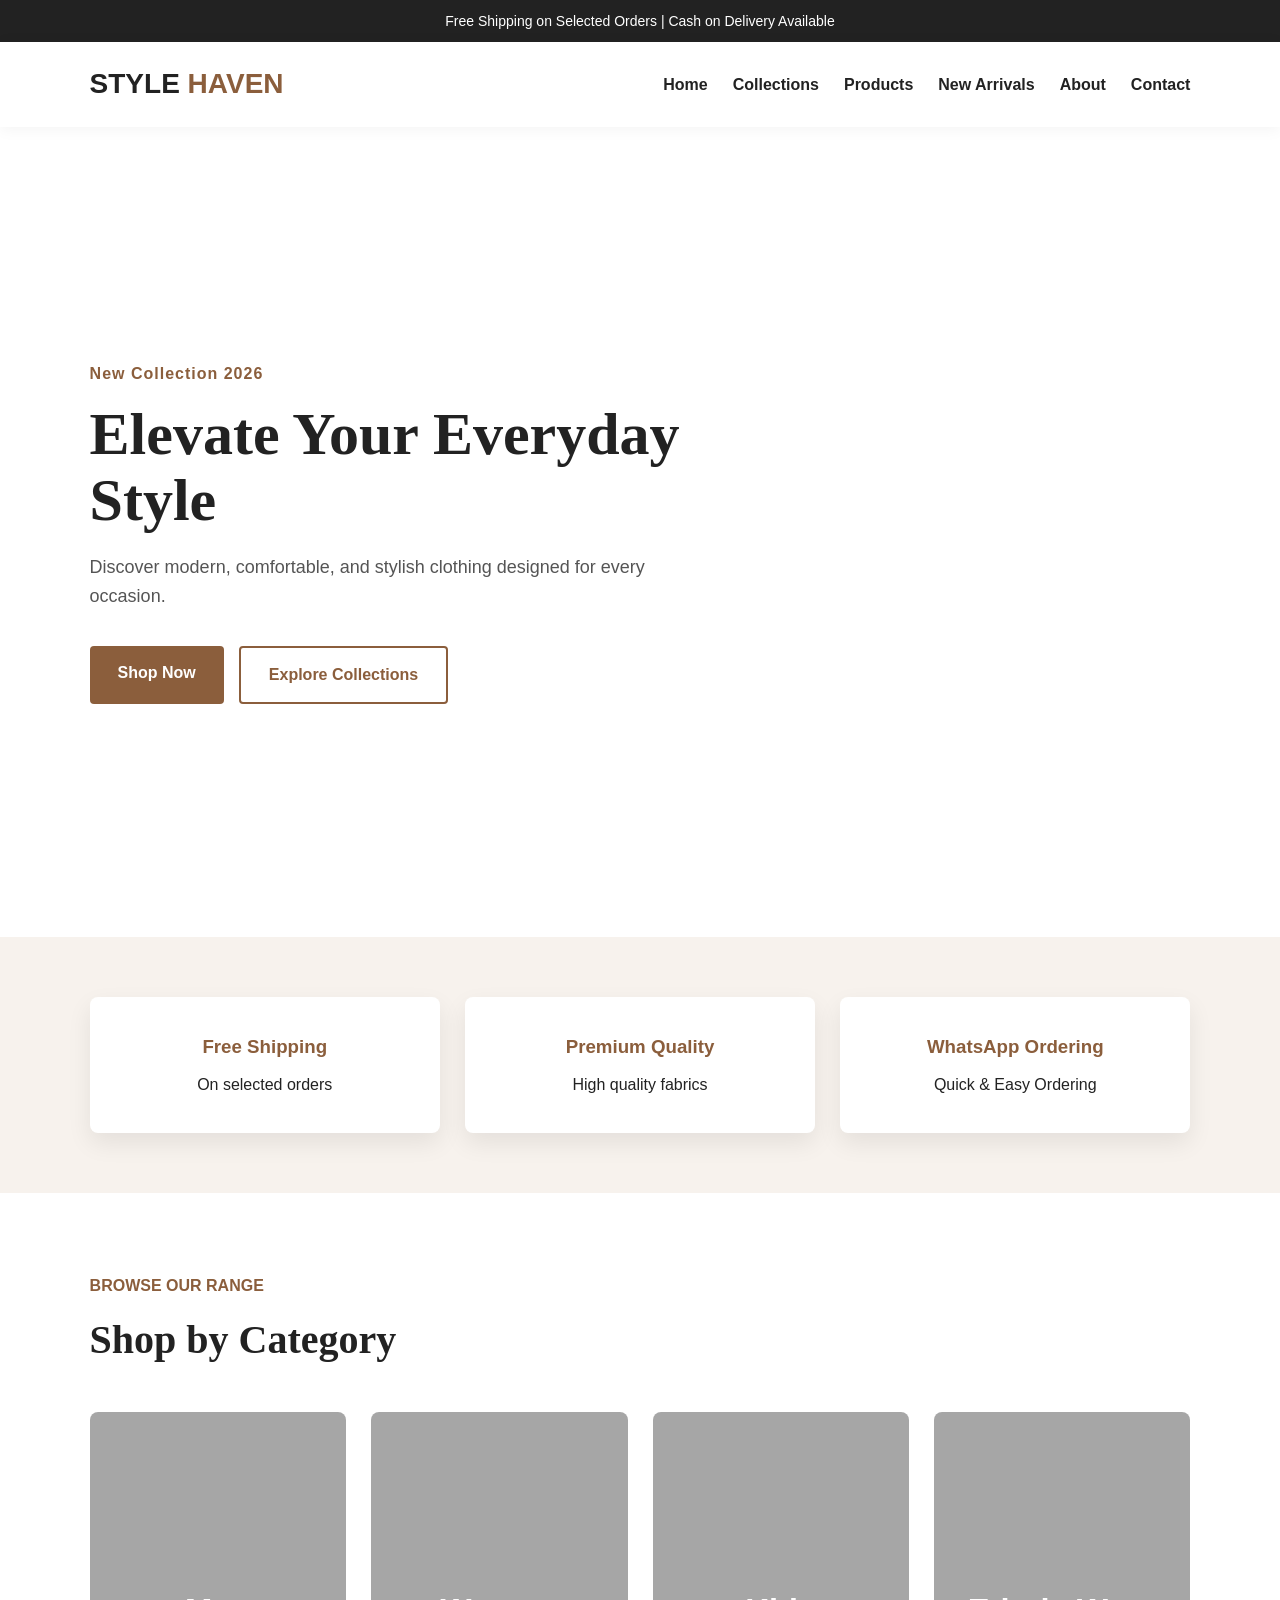
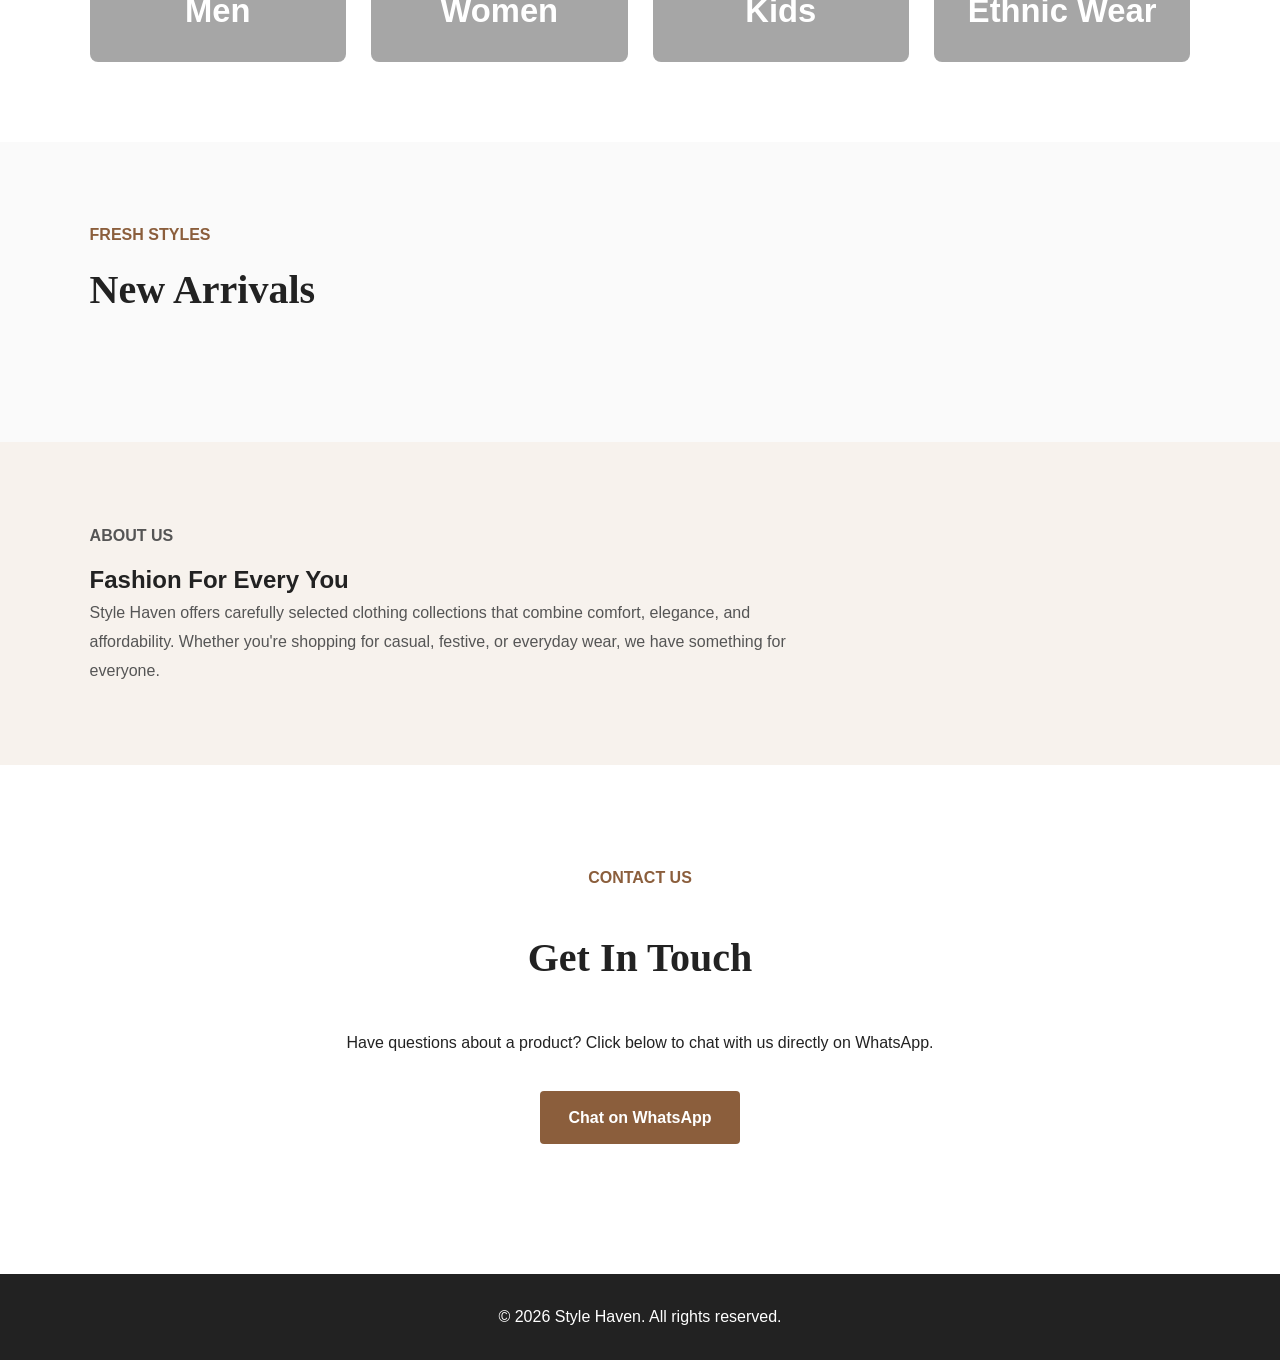
==== index.html @ c88474d6 "Add files via upload" ====
<!DOCTYPE html>
<html lang="en">

<head>
    <meta charset="UTF-8">
    <meta name="viewport" content="width=device-width, initial-scale=1.0">
    <title>Style Haven | Clothing Collection</title>

    <link rel="stylesheet" href="style.css">
</head>

<body>

    <!-- Top Bar -->
    <div class="top-bar">
        Free Shipping on Selected Orders | Cash on Delivery Available
    </div>

    <!-- Header -->
    <header class="navbar">

        <a href="index.html" class="logo">
            STYLE <span>HAVEN</span>
        </a>

        <nav id="navMenu">
            <a href="#home">Home</a>
            <a href="#collections">Collections</a>
            <a href="products.html">Products</a>
            <a href="#new-arrivals">New Arrivals</a>
            <a href="#about">About</a>
            <a href="#contact">Contact</a>
        </nav>

        <button class="menu-btn" id="menuBtn" aria-label="Menu">
            ☰
        </button>

    </header>

    <!-- Hero -->
    <main>

        <section class="hero" id="home">

            <div class="hero-content">

                <p class="eyebrow">
                    New Collection 2026
                </p>

                <h1>
                    Elevate Your Everyday Style
                </h1>

                <p class="hero-text">
                    Discover modern, comfortable, and stylish clothing
                    designed for every occasion.
                </p>

                <div class="hero-actions">

                    <a href="products.html" class="btn primary">
                        Shop Now
                    </a>

                    <a href="#collections" class="btn secondary">
                        Explore Collections
                    </a>

                </div>

            </div>

        </section>

        <!-- Features -->

        <section class="features">

            <article>
                <h3>Free Shipping</h3>
                <p>On selected orders</p>
            </article>

            <article>
                <h3>Premium Quality</h3>
                <p>High quality fabrics</p>
            </article>

            <article>
                <h3>WhatsApp Ordering</h3>
                <p>Quick & Easy Ordering</p>
            </article>

        </section>

        <!-- Categories -->

        <section class="section" id="collections">

            <p class="section-label">
                Browse Our Range
            </p>

            <h2>
                Shop by Category
            </h2>

            <div class="category-grid">

                <article class="category-card men">
                    <h3>Men</h3>
                </article>

                <article class="category-card women">
                    <h3>Women</h3>
                </article>

                <article class="category-card kids">
                    <h3>Kids</h3>
                </article>

                <article class="category-card ethnic">
                    <h3>Ethnic Wear</h3>
                </article>

            </div>

        </section>

        <!-- New Arrivals -->

        <section class="section light" id="new-arrivals">

            <p class="section-label">
                Fresh Styles
            </p>

            <h2>
                New Arrivals
            </h2>

            <!-- Products loaded automatically from script.js -->
            <div
                class="product-grid"
                id="productGrid">
            </div>

        </section>

        <!-- About -->

        <section class="about" id="about">

            <div>

                <p class="section-label">
                    About Us
                </p>

                <h2>
                    Fashion For Every You
                </h2>

                <p>
                    Style Haven offers carefully selected clothing
                    collections that combine comfort, elegance, and
                    affordability. Whether you're shopping for casual,
                    festive, or everyday wear, we have something for
                    everyone.
                </p>

            </div>

        </section>

        <!-- Contact -->

        <section class="section contact" id="contact">

            <p class="section-label">
                Contact Us
            </p>

            <h2>
                Get In Touch
            </h2>

            <p>
                Have questions about a product?
                Click below to chat with us directly on WhatsApp.
            </p>

            <a
                href="#"
                id="whatsappBtn"
                class="btn primary"
                target="_blank">
                Chat on WhatsApp
            </a>

        </section>

    </main>

    <!-- Footer -->

    <footer>

        <p>
            © 2026 Style Haven. All rights reserved.
        </p>

    </footer>

    <!-- JavaScript -->

    <script src="script.js"></script>

</body>

</html>
---- style.css ----
/* =========================================
   STYLE HAVEN - COMPLETE CSS
========================================= */

:root{
    --brand:#8b5e3c;
    --dark:#222;
    --white:#fff;
    --soft:#f7f2ed;
    --light:#fafafa;
    --muted:#777;
    --shadow:0 10px 25px rgba(0,0,0,.08);
}

*{
    margin:0;
    padding:0;
    box-sizing:border-box;
}

html{
    scroll-behavior:smooth;
}

body{
    font-family:Arial, Helvetica, sans-serif;
    color:var(--dark);
    background:var(--white);
    line-height:1.6;
}

img{
    max-width:100%;
    display:block;
}

a{
    text-decoration:none;
}

ul{
    list-style:none;
}

/* Top Bar */

.top-bar{
    background:var(--dark);
    color:#fff;
    text-align:center;
    padding:10px;
    font-size:14px;
}

/* Navbar */

.navbar{
    display:flex;
    justify-content:space-between;
    align-items:center;
    padding:20px 7%;
    background:#fff;
    position:sticky;
    top:0;
    z-index:999;
    box-shadow:0 2px 15px rgba(0,0,0,.05);
}

.logo{
    font-size:28px;
    color:var(--dark);
    font-weight:bold;
}

.logo span{
    color:var(--brand);
}

nav{
    display:flex;
    gap:25px;
}

nav a{
    color:var(--dark);
    font-weight:600;
    transition:.3s;
}

nav a:hover{
    color:var(--brand);
}

.menu-btn{
    display:none;
    font-size:26px;
    background:none;
    border:none;
    cursor:pointer;
}

/* Hero */

.hero{
    min-height:90vh;
    display:flex;
    align-items:center;
    padding:80px 7%;
    background:linear-gradient(rgba(255,255,255,.7),rgba(255,255,255,.7)),
    url("https://images.unsplash.com/photo-1441986300917-64674bd600d8?w=1600") center/cover;
}

.hero-content{
    max-width:600px;
}

.eyebrow{
    color:var(--brand);
    font-weight:bold;
    margin-bottom:15px;
    letter-spacing:1px;
}

.hero h1{
    font-size:60px;
    line-height:1.1;
    margin-bottom:20px;
    font-family:Georgia,serif;
}

.hero-text{
    font-size:18px;
    color:#555;
    margin-bottom:35px;
}

.hero-actions{
    display:flex;
    gap:15px;
    flex-wrap:wrap;
}

/* Buttons */

.btn{
    display:inline-block;
    padding:14px 28px;
    border-radius:4px;
    font-weight:bold;
    transition:.3s;
}

.primary{
    background:var(--brand);
    color:#fff;
}

.primary:hover{
    background:#70472b;
}

.secondary{
    border:2px solid var(--brand);
    color:var(--brand);
}

.secondary:hover{
    background:var(--brand);
    color:#fff;
}

/* Features */

.features{
    display:grid;
    grid-template-columns:repeat(3,1fr);
    gap:25px;
    padding:60px 7%;
    background:var(--soft);
    text-align:center;
}

.features article{
    background:#fff;
    padding:35px;
    border-radius:8px;
    box-shadow:var(--shadow);
}

.features h3{
    margin-bottom:10px;
    color:var(--brand);
}

/* Sections */

.section{
    padding:80px 7%;
}

.section.light{
    background:var(--light);
}

.section-label{
    color:var(--brand);
    font-weight:bold;
    text-transform:uppercase;
    margin-bottom:10px;
}

.section h2{
    font-size:40px;
    margin-bottom:40px;
    font-family:Georgia,serif;
}
/* =========================================
   CATEGORY SECTION
========================================= */

.category-grid{
    display:grid;
    grid-template-columns:repeat(4,1fr);
    gap:25px;
}

.category-card{
    height:250px;
    border-radius:8px;
    display:flex;
    align-items:flex-end;
    justify-content:center;
    padding:25px;
    color:#fff;
    font-size:28px;
    font-weight:bold;
    background-size:cover;
    background-position:center;
    position:relative;
    overflow:hidden;
    transition:.3s;
}

.category-card::before{
    content:"";
    position:absolute;
    inset:0;
    background:rgba(0,0,0,.35);
}

.category-card h3{
    position:relative;
    z-index:2;
}

.category-card:hover{
    transform:translateY(-8px);
}

.men{
    background-image:url("https://images.unsplash.com/photo-1515886657613-9f3515b0c78f?w=700");
}

.women{
    background-image:url("https://images.unsplash.com/photo-1496747611176-843222e1e57c?w=700");
}

.kids{
    background-image:url("https://images.unsplash.com/photo-1519238263530-99bdd11df2ea?w=700");
}

.ethnic{
    background-image:url("https://images.unsplash.com/photo-1610030469983-98e550d6193c?w=700");
}

/* =========================================
   PRODUCT GRID
========================================= */

.product-grid{
    display:grid;
    grid-template-columns:repeat(auto-fit,minmax(280px,1fr));
    gap:30px;
}

.product-card{
    background:#fff;
    border-radius:8px;
    overflow:hidden;
    box-shadow:var(--shadow);
    transition:.3s;
}

.product-card:hover{
    transform:translateY(-8px);
}

.product-card img{
    width:100%;
    height:320px;
    object-fit:cover;
}

.product-info{
    padding:20px;
}

.product-link{
    color:var(--dark);
}

.product-link:hover{
    color:var(--brand);
}

.product-info h3{
    margin-bottom:10px;
}

.product-short{
    color:#666;
    margin:12px 0;
    min-height:48px;
}

.price{
    color:var(--brand);
    font-size:22px;
    font-weight:bold;
}

.product-buttons{
    display:flex;
    gap:10px;
    margin-top:20px;
}

.product-buttons .btn,
.product-buttons .order-link{
    flex:1;
    text-align:center;
}

.order-link{
    background:var(--dark);
    color:#fff;
    padding:14px;
    border-radius:4px;
    transition:.3s;
}

.order-link:hover{
    background:var(--brand);
}

/* =========================================
   ABOUT
========================================= */

.about{
    padding:80px 7%;
    background:var(--soft);
}

.about p{
    max-width:700px;
    color:#555;
    line-height:1.8;
}

/* =========================================
   CONTACT
========================================= */

.contact{
    text-align:center;
}

.contact p{
    max-width:600px;
    margin:20px auto 35px;
}

/* =========================================
   FOOTER
========================================= */

footer{
    background:var(--dark);
    color:#fff;
    text-align:center;
    padding:30px;
    margin-top:50px;
}

/* =========================================
   RESPONSIVE
========================================= */

@media(max-width:992px){

    .category-grid{
        grid-template-columns:repeat(2,1fr);
    }

    .features{
        grid-template-columns:1fr;
    }

}

@media(max-width:768px){

    .navbar{
        padding:20px 5%;
    }

    nav{
        display:none;
        flex-direction:column;
        position:absolute;
        top:80px;
        left:0;
        width:100%;
        background:#fff;
        padding:20px;
    }

    nav.active{
        display:flex;
    }

    .menu-btn{
        display:block;
    }

    .hero{
        padding:60px 5%;
    }

    .hero h1{
        font-size:40px;
    }

    .section{
        padding:60px 5%;
    }

    .category-grid{
        grid-template-columns:1fr;
    }

    .product-card img{
        height:260px;
    }

}
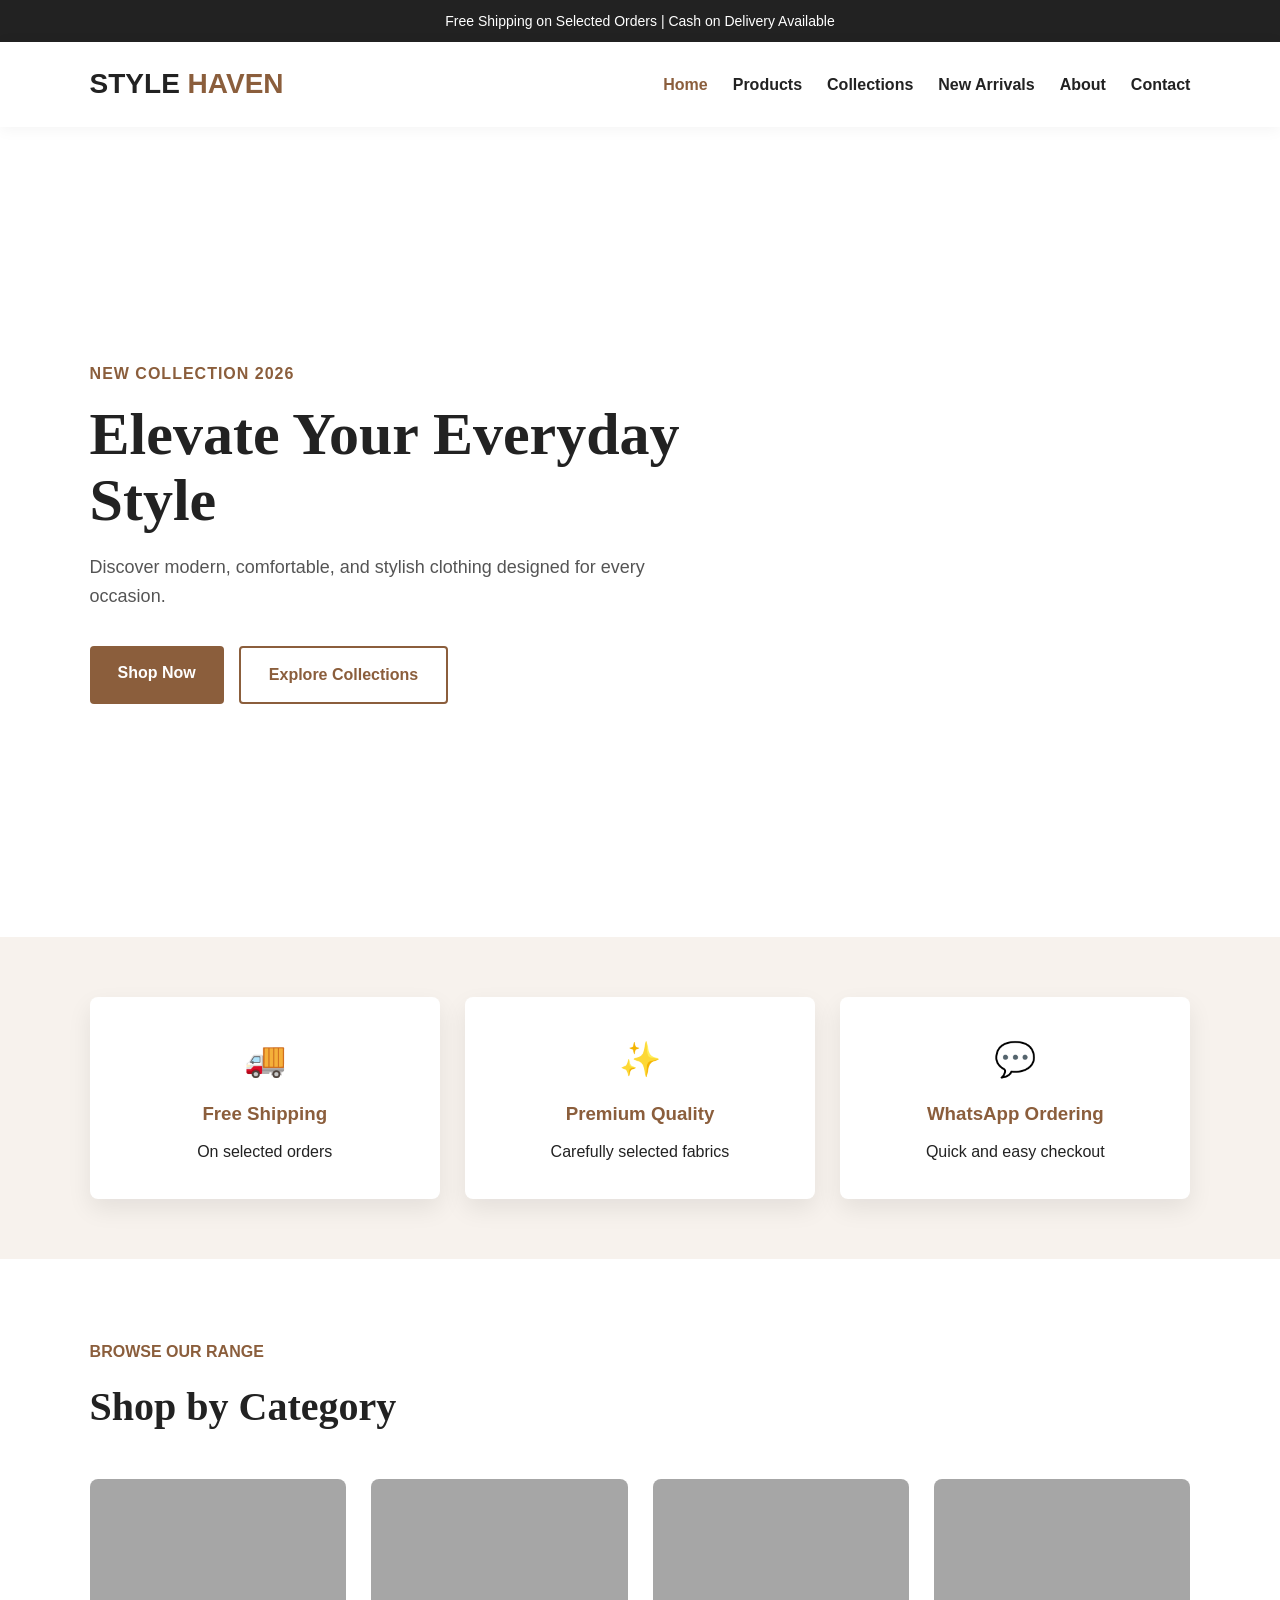
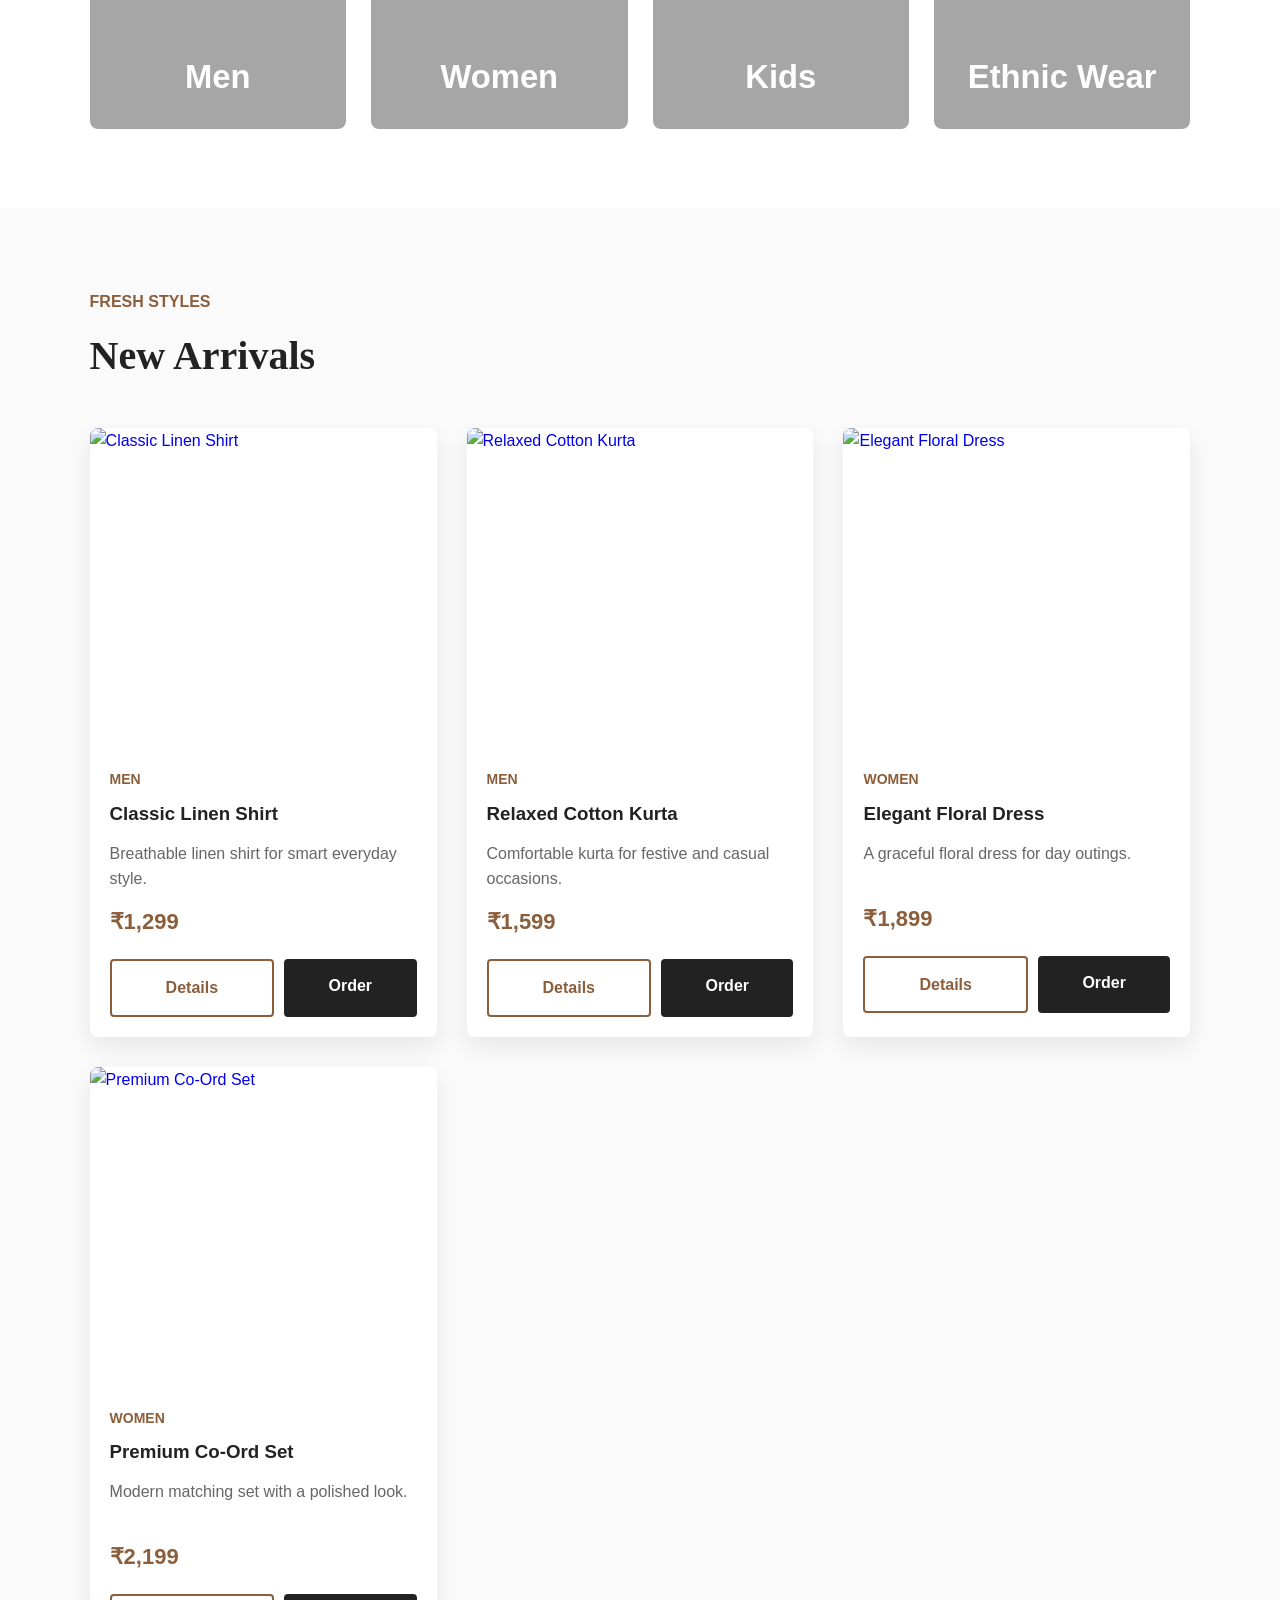
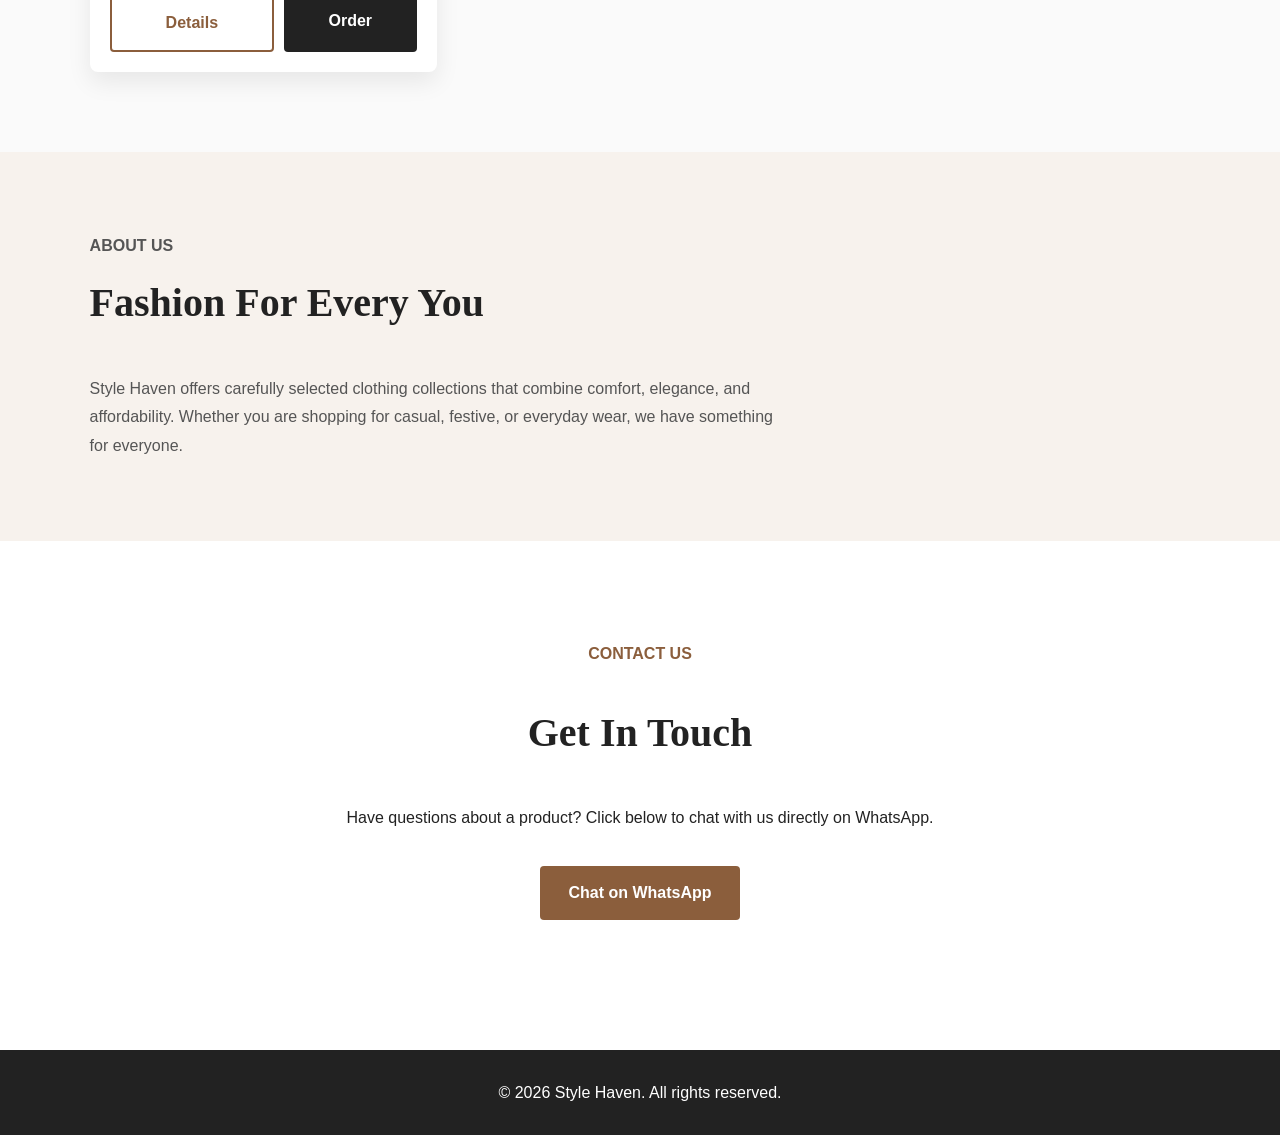
==== commit c79cbd46: "Add files via upload" ====
--- a/index.html
+++ b/index.html
@@ -1,224 +1,132 @@
-
 <!DOCTYPE html>
 <html lang="en">
-
 <head>
     <meta charset="UTF-8">
     <meta name="viewport" content="width=device-width, initial-scale=1.0">
-    <title>Style Haven | Clothing Collection</title>
-
+    <title>Style Haven | Modern Clothing Collection</title>
+    <meta name="description" content="Shop modern, comfortable, and stylish clothing for men, women, kids, and ethnic wear at Style Haven.">
     <link rel="stylesheet" href="style.css">
 </head>
-
 <body>
 
-    <!-- Top Bar -->
     <div class="top-bar">
         Free Shipping on Selected Orders | Cash on Delivery Available
     </div>
 
-    <!-- Header -->
     <header class="navbar">
-
-        <a href="index.html" class="logo">
+        <a href="index.html" class="logo" aria-label="Style Haven Home">
             STYLE <span>HAVEN</span>
         </a>
 
-        <nav id="navMenu">
-            <a href="#home">Home</a>
+        <nav id="navMenu" aria-label="Main navigation">
+            <a href="index.html" class="active">Home</a>
+            <a href="products.html">Products</a>
             <a href="#collections">Collections</a>
-            <a href="products.html">Products</a>
             <a href="#new-arrivals">New Arrivals</a>
             <a href="#about">About</a>
             <a href="#contact">Contact</a>
         </nav>
 
-        <button class="menu-btn" id="menuBtn" aria-label="Menu">
+        <button class="menu-btn" id="menuBtn" aria-label="Open menu" aria-expanded="false">
             ☰
         </button>
-
     </header>
 
-    <!-- Hero -->
     <main>
-
         <section class="hero" id="home">
-
             <div class="hero-content">
-
-                <p class="eyebrow">
-                    New Collection 2026
-                </p>
-
-                <h1>
-                    Elevate Your Everyday Style
-                </h1>
-
+                <p class="eyebrow">New Collection 2026</p>
+                <h1>Elevate Your Everyday Style</h1>
                 <p class="hero-text">
-                    Discover modern, comfortable, and stylish clothing
-                    designed for every occasion.
+                    Discover modern, comfortable, and stylish clothing designed for every occasion.
                 </p>
 
                 <div class="hero-actions">
-
-                    <a href="products.html" class="btn primary">
-                        Shop Now
-                    </a>
-
-                    <a href="#collections" class="btn secondary">
-                        Explore Collections
-                    </a>
-
+                    <a href="products.html" class="btn primary">Shop Now</a>
+                    <a href="#collections" class="btn secondary">Explore Collections</a>
                 </div>
-
             </div>
-
         </section>
 
-        <!-- Features -->
-
-        <section class="features">
-
+        <section class="features" aria-label="Store benefits">
             <article>
+                <div class="feature-icon" aria-hidden="true">🚚</div>
                 <h3>Free Shipping</h3>
                 <p>On selected orders</p>
             </article>
 
             <article>
+                <div class="feature-icon" aria-hidden="true">✨</div>
                 <h3>Premium Quality</h3>
-                <p>High quality fabrics</p>
+                <p>Carefully selected fabrics</p>
             </article>
 
             <article>
+                <div class="feature-icon" aria-hidden="true">💬</div>
                 <h3>WhatsApp Ordering</h3>
-                <p>Quick & Easy Ordering</p>
+                <p>Quick and easy checkout</p>
             </article>
-
         </section>
 
-        <!-- Categories -->
+        <section class="section" id="collections">
+            <p class="section-label">Browse Our Range</p>
+            <h2>Shop by Category</h2>
 
-        <section class="section" id="collections">
+            <div class="category-grid">
+                <a class="category-card men" href="products.html?category=Men" aria-label="Shop Men collection">
+                    <h3>Men</h3>
+                </a>
 
-            <p class="section-label">
-                Browse Our Range
+                <a class="category-card women" href="products.html?category=Women" aria-label="Shop Women collection">
+                    <h3>Women</h3>
+                </a>
+
+                <a class="category-card kids" href="products.html?category=Kids" aria-label="Shop Kids collection">
+                    <h3>Kids</h3>
+                </a>
+
+                <a class="category-card ethnic" href="products.html?category=Ethnic Wear" aria-label="Shop Ethnic Wear collection">
+                    <h3>Ethnic Wear</h3>
+                </a>
+            </div>
+        </section>
+
+        <section class="section light" id="new-arrivals">
+            <p class="section-label">Fresh Styles</p>
+            <h2>New Arrivals</h2>
+
+            <div class="product-grid" id="newArrivalsGrid"></div>
+        </section>
+
+        <section class="about" id="about">
+            <div>
+                <p class="section-label">About Us</p>
+                <h2>Fashion For Every You</h2>
+                <p>
+                    Style Haven offers carefully selected clothing collections that combine comfort,
+                    elegance, and affordability. Whether you are shopping for casual, festive, or
+                    everyday wear, we have something for everyone.
+                </p>
+            </div>
+        </section>
+
+        <section class="section contact" id="contact">
+            <p class="section-label">Contact Us</p>
+            <h2>Get In Touch</h2>
+            <p>
+                Have questions about a product? Click below to chat with us directly on WhatsApp.
             </p>
 
-            <h2>
-                Shop by Category
-            </h2>
-
-            <div class="category-grid">
-
-                <article class="category-card men">
-                    <h3>Men</h3>
-                </article>
-
-                <article class="category-card women">
-                    <h3>Women</h3>
-                </article>
-
-                <article class="category-card kids">
-                    <h3>Kids</h3>
-                </article>
-
-                <article class="category-card ethnic">
-                    <h3>Ethnic Wear</h3>
-                </article>
-
-            </div>
-
-        </section>
-
-        <!-- New Arrivals -->
-
-        <section class="section light" id="new-arrivals">
-
-            <p class="section-label">
-                Fresh Styles
-            </p>
-
-            <h2>
-                New Arrivals
-            </h2>
-
-            <!-- Products loaded automatically from script.js -->
-            <div
-                class="product-grid"
-                id="productGrid">
-            </div>
-
-        </section>
-
-        <!-- About -->
-
-        <section class="about" id="about">
-
-            <div>
-
-                <p class="section-label">
-                    About Us
-                </p>
-
-                <h2>
-                    Fashion For Every You
-                </h2>
-
-                <p>
-                    Style Haven offers carefully selected clothing
-                    collections that combine comfort, elegance, and
-                    affordability. Whether you're shopping for casual,
-                    festive, or everyday wear, we have something for
-                    everyone.
-                </p>
-
-            </div>
-
-        </section>
-
-        <!-- Contact -->
-
-        <section class="section contact" id="contact">
-
-            <p class="section-label">
-                Contact Us
-            </p>
-
-            <h2>
-                Get In Touch
-            </h2>
-
-            <p>
-                Have questions about a product?
-                Click below to chat with us directly on WhatsApp.
-            </p>
-
-            <a
-                href="#"
-                id="whatsappBtn"
-                class="btn primary"
-                target="_blank">
+            <a href="#" id="whatsappBtn" class="btn primary" target="_blank" rel="noopener">
                 Chat on WhatsApp
             </a>
-
         </section>
-
     </main>
 
-    <!-- Footer -->
-
     <footer>
-
-        <p>
-            © 2026 Style Haven. All rights reserved.
-        </p>
-
+        <p>© 2026 Style Haven. All rights reserved.</p>
     </footer>
 
-    <!-- JavaScript -->
-
     <script src="script.js"></script>
-
 </body>
-
 </html>
--- a/style.css
+++ b/style.css
@@ -1,14 +1,17 @@
 /* =========================================
-   STYLE HAVEN - COMPLETE CSS
+   STYLE HAVEN - CLEAN COMPLETE CSS
 ========================================= */
 
 :root{
     --brand:#8b5e3c;
+    --brand-dark:#70472b;
     --dark:#222;
     --white:#fff;
     --soft:#f7f2ed;
     --light:#fafafa;
-    --muted:#777;
+    --muted:#666;
+    --border:#e6ded6;
+    --success:#15803d;
     --shadow:0 10px 25px rgba(0,0,0,.08);
 }
 
@@ -87,7 +90,8 @@
     transition:.3s;
 }
 
-nav a:hover{
+nav a:hover,
+nav a.active{
     color:var(--brand);
 }
 
@@ -106,12 +110,13 @@
     display:flex;
     align-items:center;
     padding:80px 7%;
-    background:linear-gradient(rgba(255,255,255,.7),rgba(255,255,255,.7)),
-    url("https://images.unsplash.com/photo-1441986300917-64674bd600d8?w=1600") center/cover;
+    background:
+        linear-gradient(rgba(255,255,255,.72),rgba(255,255,255,.72)),
+        url("https://images.unsplash.com/photo-1483985988355-763728e1935b?w=1600") center/cover;
 }
 
 .hero-content{
-    max-width:600px;
+    max-width:620px;
 }
 
 .eyebrow{
@@ -119,6 +124,7 @@
     font-weight:bold;
     margin-bottom:15px;
     letter-spacing:1px;
+    text-transform:uppercase;
 }
 
 .hero h1{
@@ -148,6 +154,8 @@
     border-radius:4px;
     font-weight:bold;
     transition:.3s;
+    border:0;
+    cursor:pointer;
 }
 
 .primary{
@@ -156,12 +164,13 @@
 }
 
 .primary:hover{
-    background:#70472b;
+    background:var(--brand-dark);
 }
 
 .secondary{
     border:2px solid var(--brand);
     color:var(--brand);
+    background:#fff;
 }
 
 .secondary:hover{
@@ -187,6 +196,11 @@
     box-shadow:var(--shadow);
 }
 
+.feature-icon{
+    font-size:34px;
+    margin-bottom:12px;
+}
+
 .features h3{
     margin-bottom:10px;
     color:var(--brand);
@@ -209,14 +223,32 @@
     margin-bottom:10px;
 }
 
-.section h2{
+.section h2,
+.about h2{
     font-size:40px;
     margin-bottom:40px;
     font-family:Georgia,serif;
 }
-/* =========================================
-   CATEGORY SECTION
-========================================= */
+
+/* Page Hero */
+
+.page-hero{
+    padding:70px 7%;
+    background:var(--soft);
+    text-align:center;
+}
+
+.page-hero h1{
+    font-size:48px;
+    font-family:Georgia,serif;
+    margin-bottom:12px;
+}
+
+.page-hero p{
+    color:var(--muted);
+}
+
+/* Category Section */
 
 .category-grid{
     display:grid;
@@ -273,13 +305,36 @@
     background-image:url("https://images.unsplash.com/photo-1610030469983-98e550d6193c?w=700");
 }
 
-/* =========================================
-   PRODUCT GRID
-========================================= */
+/* Product Grid */
+
+.filter-bar{
+    display:flex;
+    gap:12px;
+    flex-wrap:wrap;
+    margin-bottom:35px;
+}
+
+.filter-btn{
+    padding:12px 20px;
+    border:1px solid var(--border);
+    background:#fff;
+    color:var(--dark);
+    border-radius:999px;
+    cursor:pointer;
+    font-weight:700;
+    transition:.3s;
+}
+
+.filter-btn:hover,
+.filter-btn.active{
+    background:var(--brand);
+    color:#fff;
+    border-color:var(--brand);
+}
 
 .product-grid{
     display:grid;
-    grid-template-columns:repeat(auto-fit,minmax(280px,1fr));
+    grid-template-columns:repeat(auto-fit,minmax(260px,1fr));
     gap:30px;
 }
 
@@ -305,6 +360,14 @@
     padding:20px;
 }
 
+.product-category{
+    color:var(--brand);
+    font-size:14px;
+    font-weight:bold;
+    text-transform:uppercase;
+    margin-bottom:8px;
+}
+
 .product-link{
     color:var(--dark);
 }
@@ -347,15 +410,146 @@
     padding:14px;
     border-radius:4px;
     transition:.3s;
+    font-weight:bold;
 }
 
 .order-link:hover{
     background:var(--brand);
 }
 
-/* =========================================
-   ABOUT
-========================================= */
+.empty-state{
+    color:var(--muted);
+    font-size:18px;
+}
+
+/* Product Details */
+
+.breadcrumb{
+    display:flex;
+    gap:10px;
+    align-items:center;
+    flex-wrap:wrap;
+    padding:25px 7%;
+    background:var(--light);
+    color:var(--muted);
+}
+
+.breadcrumb a{
+    color:var(--brand);
+    font-weight:bold;
+}
+
+.product-details{
+    display:grid;
+    grid-template-columns:minmax(280px, 1fr) minmax(280px, 1fr);
+    gap:50px;
+    padding:70px 7%;
+    align-items:start;
+}
+
+.product-gallery{
+    background:var(--soft);
+    border-radius:12px;
+    padding:20px;
+    box-shadow:var(--shadow);
+}
+
+.product-gallery img{
+    width:100%;
+    height:560px;
+    object-fit:cover;
+    border-radius:8px;
+}
+
+.product-content{
+    background:#fff;
+    border:1px solid var(--border);
+    border-radius:12px;
+    padding:35px;
+    box-shadow:var(--shadow);
+}
+
+.category-badge{
+    display:inline-block;
+    background:var(--soft);
+    color:var(--brand);
+    padding:8px 14px;
+    border-radius:999px;
+    font-size:13px;
+    font-weight:bold;
+    text-transform:uppercase;
+    margin-bottom:15px;
+}
+
+.product-content h1{
+    font-family:Georgia,serif;
+    font-size:42px;
+    line-height:1.15;
+    margin-bottom:15px;
+}
+
+.detail-price{
+    display:block;
+    margin-bottom:18px;
+}
+
+.product-content p{
+    color:var(--muted);
+    margin-bottom:22px;
+}
+
+.product-content hr{
+    border:0;
+    border-top:1px solid var(--border);
+    margin:25px 0;
+}
+
+.info-row{
+    display:flex;
+    gap:10px;
+    margin-bottom:15px;
+}
+
+.stock{
+    color:var(--success);
+    font-weight:bold;
+}
+
+.sizes,
+.colors{
+    margin-top:25px;
+}
+
+.sizes h3,
+.colors h3{
+    margin-bottom:12px;
+}
+
+#sizeContainer,
+#colorContainer{
+    display:flex;
+    gap:10px;
+    flex-wrap:wrap;
+}
+
+.size-badge,
+.color-badge{
+    display:inline-flex;
+    align-items:center;
+    justify-content:center;
+    min-width:44px;
+    padding:9px 13px;
+    border:1px solid var(--border);
+    border-radius:999px;
+    background:var(--light);
+    font-weight:bold;
+}
+
+.color-badge{
+    color:var(--brand);
+}
+
+/* About */
 
 .about{
     padding:80px 7%;
@@ -368,9 +562,7 @@
     line-height:1.8;
 }
 
-/* =========================================
-   CONTACT
-========================================= */
+/* Contact */
 
 .contact{
     text-align:center;
@@ -381,9 +573,7 @@
     margin:20px auto 35px;
 }
 
-/* =========================================
-   FOOTER
-========================================= */
+/* Footer */
 
 footer{
     background:var(--dark);
@@ -393,12 +583,9 @@
     margin-top:50px;
 }
 
-/* =========================================
-   RESPONSIVE
-========================================= */
+/* Responsive */
 
 @media(max-width:992px){
-
     .category-grid{
         grid-template-columns:repeat(2,1fr);
     }
@@ -407,10 +594,16 @@
         grid-template-columns:1fr;
     }
 
+    .product-details{
+        grid-template-columns:1fr;
+    }
+
+    .product-gallery img{
+        height:430px;
+    }
 }
 
 @media(max-width:768px){
-
     .navbar{
         padding:20px 5%;
     }
@@ -419,11 +612,12 @@
         display:none;
         flex-direction:column;
         position:absolute;
-        top:80px;
+        top:78px;
         left:0;
         width:100%;
         background:#fff;
-        padding:20px;
+        padding:20px 5%;
+        box-shadow:0 15px 20px rgba(0,0,0,.08);
     }
 
     nav.active{
@@ -435,6 +629,7 @@
     }
 
     .hero{
+        min-height:72vh;
         padding:60px 5%;
     }
 
@@ -442,8 +637,15 @@
         font-size:40px;
     }
 
-    .section{
+    .section,
+    .about,
+    .page-hero,
+    .product-details{
         padding:60px 5%;
+    }
+
+    .breadcrumb{
+        padding:22px 5%;
     }
 
     .category-grid{
@@ -454,4 +656,42 @@
         height:260px;
     }
 
-}
+    .product-content{
+        padding:25px;
+    }
+
+    .product-content h1{
+        font-size:34px;
+    }
+
+    .product-gallery img{
+        height:330px;
+    }
+
+    .product-buttons{
+        flex-direction:column;
+    }
+}
+
+@media(max-width:480px){
+    .hero h1,
+    .page-hero h1{
+        font-size:34px;
+    }
+
+    .section h2,
+    .about h2{
+        font-size:32px;
+    }
+
+    .hero-actions,
+    .filter-bar{
+        flex-direction:column;
+    }
+
+    .btn,
+    .filter-btn{
+        width:100%;
+        text-align:center;
+    }
+}
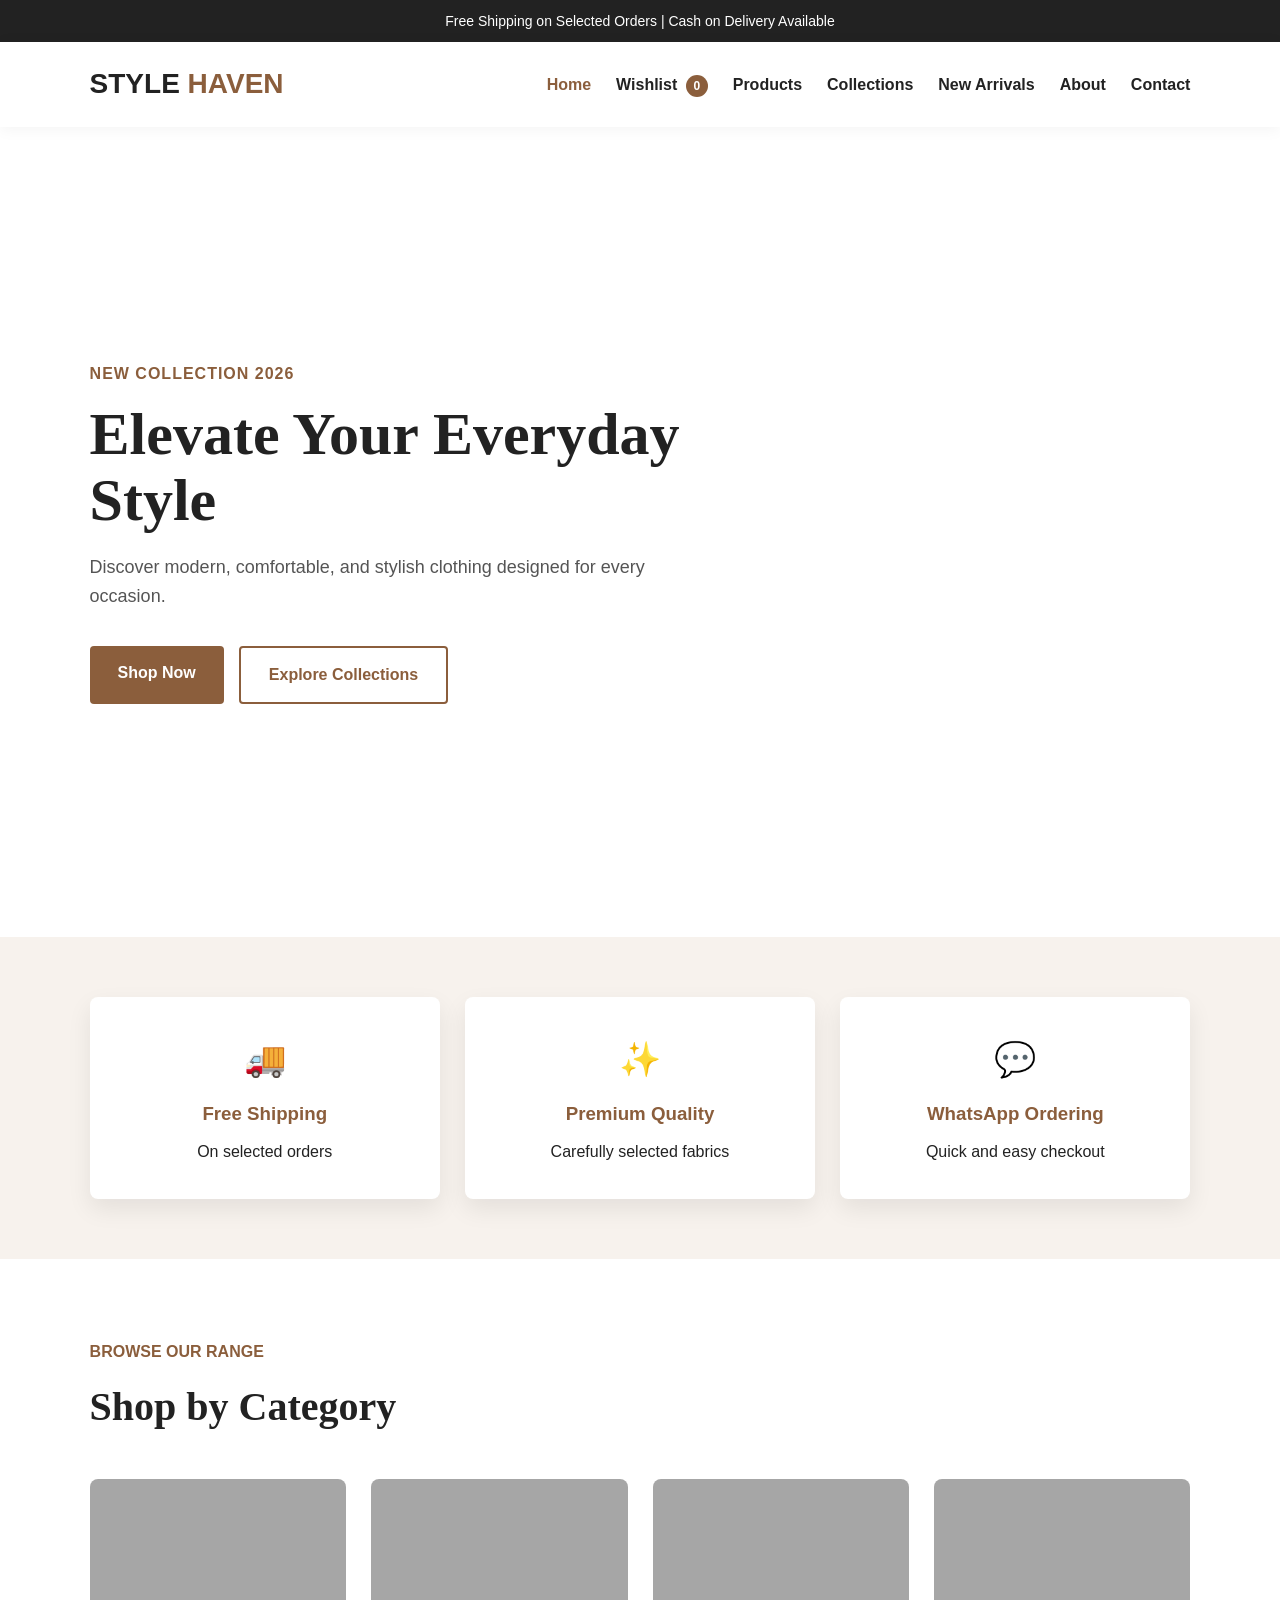
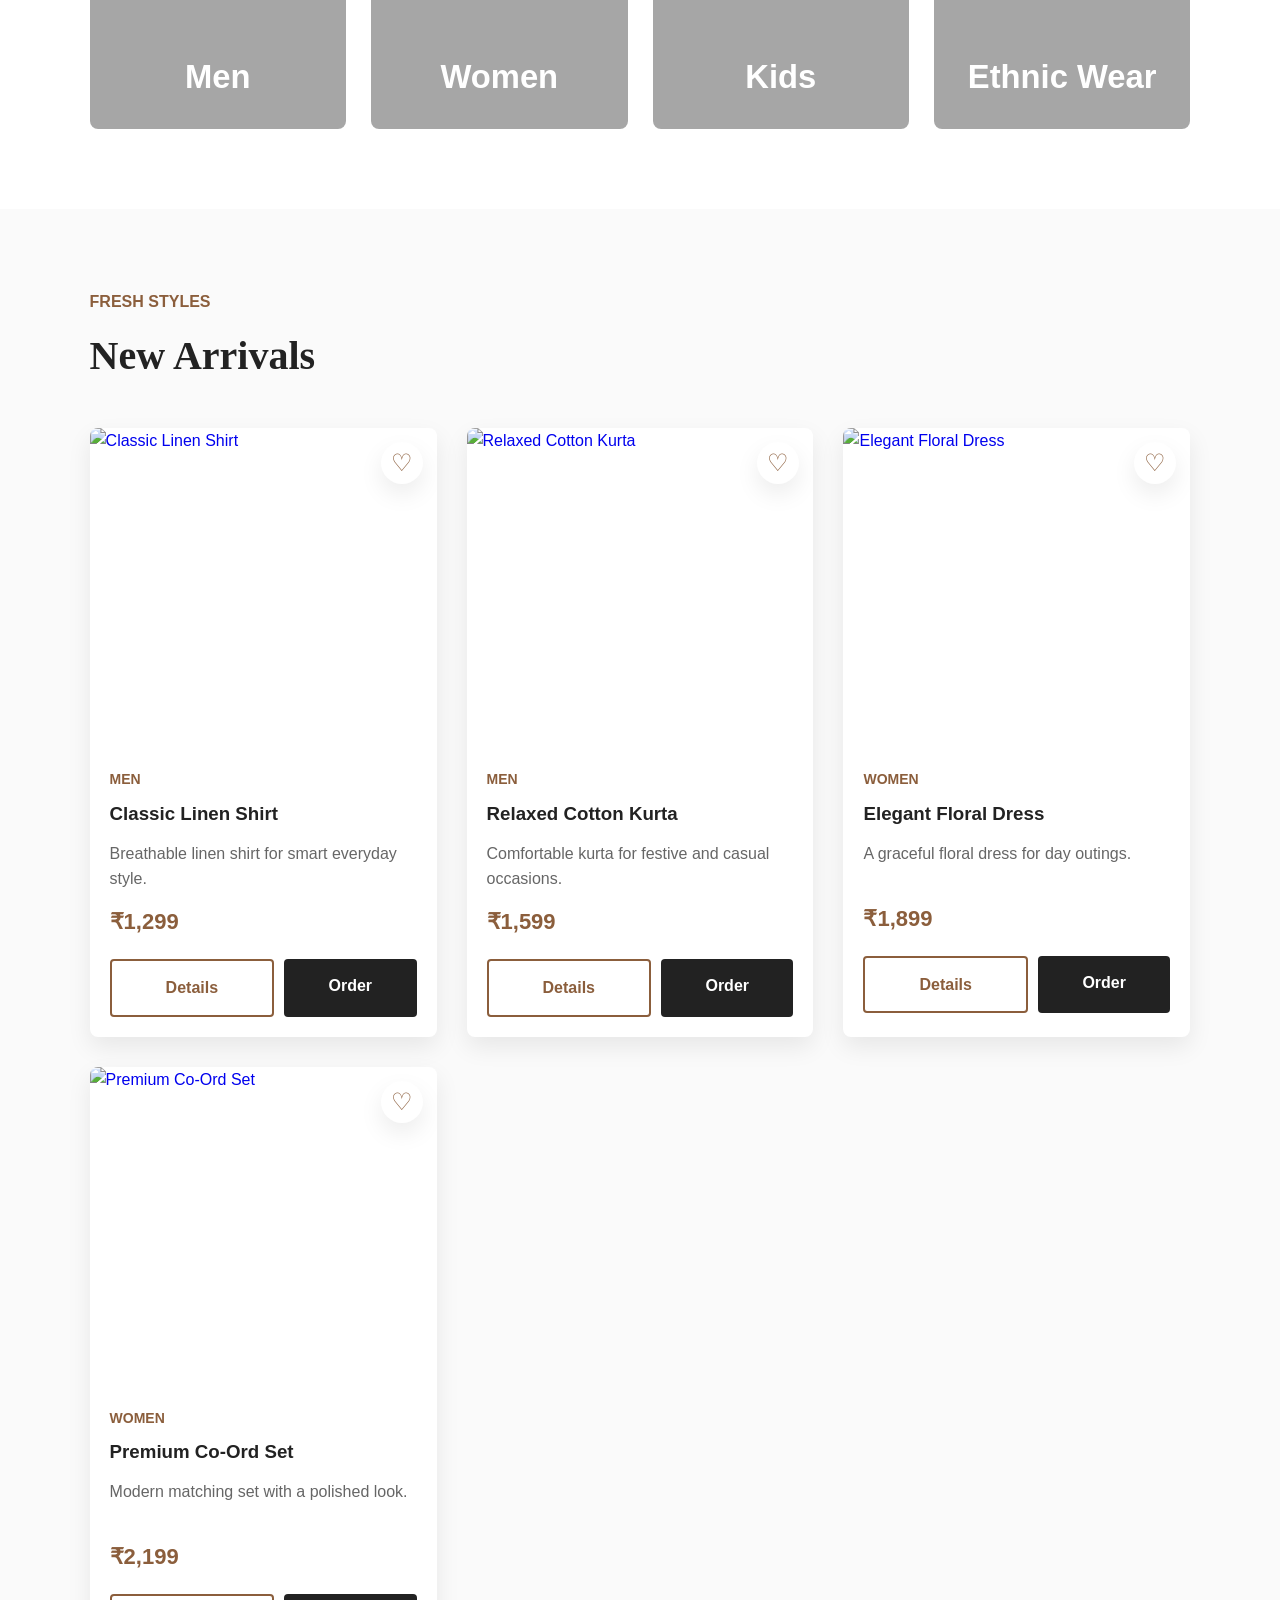
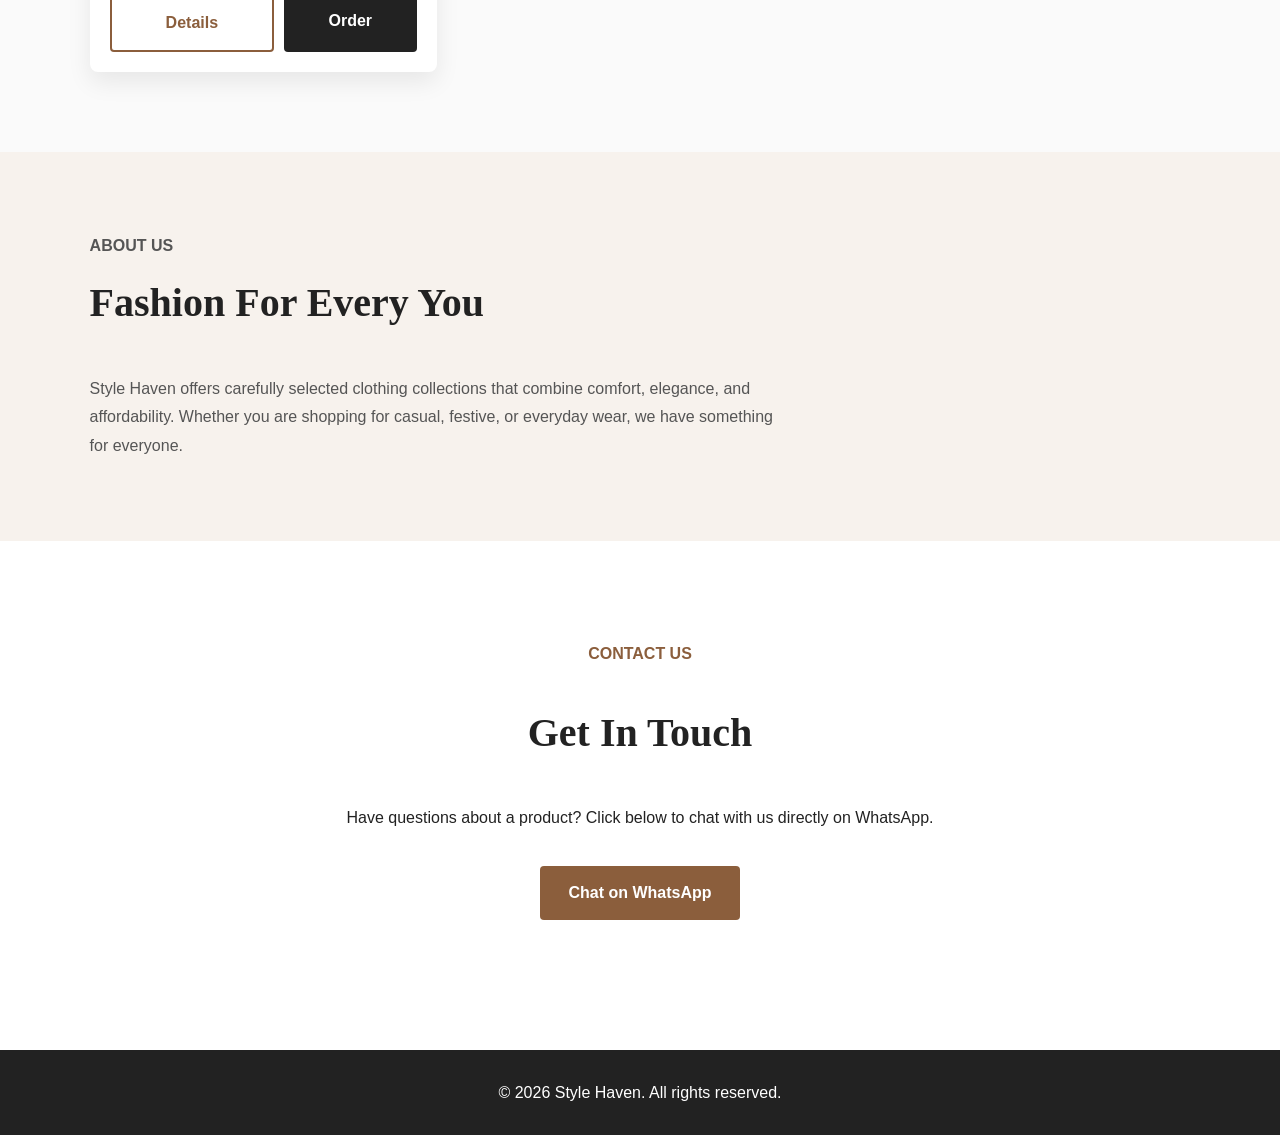
==== commit 57787521: "Add files via upload" ====
--- a/index.html
+++ b/index.html
@@ -20,6 +20,7 @@
 
         <nav id="navMenu" aria-label="Main navigation">
             <a href="index.html" class="active">Home</a>
+            <a href="wishlist.html">Wishlist <span id="wishlistCount" class="wishlist-count">0</span></a>
             <a href="products.html">Products</a>
             <a href="#collections">Collections</a>
             <a href="#new-arrivals">New Arrivals</a>
--- a/style.css
+++ b/style.css
@@ -695,3 +695,738 @@
         text-align:center;
     }
 }
+
+
+/* =========================================
+   RELATED PRODUCTS SCROLLER FIX
+========================================= */
+
+.section.light:has(#relatedProducts){
+    overflow:hidden;
+}
+
+#relatedProducts.related-scroller{
+    display:flex;
+    grid-template-columns:none;
+    gap:24px;
+    overflow-x:auto;
+    overflow-y:hidden;
+    scroll-snap-type:x mandatory;
+    padding:10px 4px 25px;
+    -webkit-overflow-scrolling:touch;
+}
+
+#relatedProducts.related-scroller .product-card{
+    flex:0 0 300px;
+    scroll-snap-align:start;
+}
+
+#relatedProducts.related-scroller .product-card img{
+    height:260px;
+}
+
+#relatedProducts.related-scroller::-webkit-scrollbar{
+    height:10px;
+}
+
+#relatedProducts.related-scroller::-webkit-scrollbar-track{
+    background:var(--soft);
+    border-radius:999px;
+}
+
+#relatedProducts.related-scroller::-webkit-scrollbar-thumb{
+    background:var(--brand);
+    border-radius:999px;
+}
+
+/* Better product details balance on large screens */
+@media(min-width:993px){
+    .product-details{
+        grid-template-columns:minmax(360px, .9fr) minmax(380px, 1fr);
+        gap:36px;
+    }
+
+    .product-gallery img{
+        height:430px;
+    }
+}
+
+@media(max-width:768px){
+    #relatedProducts.related-scroller .product-card{
+        flex-basis:82%;
+    }
+}
+
+
+/* =========================================
+   WISHLIST
+========================================= */
+
+.wishlist-count{
+    display:inline-flex;
+    align-items:center;
+    justify-content:center;
+    min-width:22px;
+    height:22px;
+    padding:0 6px;
+    margin-left:4px;
+    border-radius:999px;
+    background:var(--brand);
+    color:#fff;
+    font-size:12px;
+    line-height:1;
+}
+
+.product-card{
+    position:relative;
+}
+
+.wishlist-btn{
+    position:absolute;
+    top:14px;
+    right:14px;
+    z-index:5;
+    width:42px;
+    height:42px;
+    border:0;
+    border-radius:50%;
+    background:#fff;
+    color:var(--brand);
+    box-shadow:var(--shadow);
+    font-size:24px;
+    line-height:1;
+    cursor:pointer;
+    transition:.3s;
+}
+
+.wishlist-btn:hover,
+.wishlist-btn.active{
+    background:var(--brand);
+    color:#fff;
+}
+
+.detail-wishlist-btn{
+    display:inline-block;
+    margin:0 0 20px;
+    padding:12px 18px;
+    border:1px solid var(--brand);
+    border-radius:999px;
+    background:#fff;
+    color:var(--brand);
+    font-weight:bold;
+    cursor:pointer;
+    transition:.3s;
+}
+
+.detail-wishlist-btn:hover,
+.detail-wishlist-btn.active{
+    background:var(--brand);
+    color:#fff;
+}
+
+.empty-wishlist{
+    grid-column:1 / -1;
+    text-align:center;
+    background:var(--soft);
+    padding:60px 20px;
+    border-radius:12px;
+}
+
+.empty-wishlist h2{
+    font-family:Georgia,serif;
+    margin-bottom:10px;
+}
+
+.empty-wishlist p{
+    color:var(--muted);
+    margin-bottom:25px;
+}
+
+
+/* =========================================
+   BOUTIQUE PRODUCT PAGE THEME
+========================================= */
+
+.fg-product-layout{
+    display:grid;
+    grid-template-columns:minmax(320px, 1.05fr) minmax(340px, .95fr);
+    gap:44px;
+    padding:42px 7% 70px;
+    align-items:start;
+}
+
+.fg-product-media{
+    display:grid;
+    gap:18px;
+}
+
+.fg-main-image{
+    background:#f8f5f0;
+    border-radius:2px;
+    overflow:hidden;
+}
+
+.fg-main-image img{
+    width:100%;
+    height:680px;
+    object-fit:cover;
+}
+
+.fg-thumbnail-grid{
+    display:grid;
+    grid-template-columns:repeat(3, 1fr);
+    gap:14px;
+}
+
+.thumb-btn{
+    border:1px solid transparent;
+    background:#f8f5f0;
+    padding:0;
+    cursor:pointer;
+    overflow:hidden;
+}
+
+.thumb-btn img{
+    width:100%;
+    height:170px;
+    object-fit:cover;
+    opacity:.88;
+    transition:.3s;
+}
+
+.thumb-btn:hover img,
+.thumb-btn.active img{
+    opacity:1;
+}
+
+.thumb-btn.active{
+    border-color:var(--brand);
+}
+
+.fg-product-summary{
+    position:sticky;
+    top:105px;
+    background:#fff;
+    padding:8px 0 0;
+}
+
+.fg-product-summary .category-badge{
+    background:transparent;
+    padding:0;
+    border-radius:0;
+    letter-spacing:.08em;
+}
+
+.fg-product-summary h1{
+    font-family:Georgia,serif;
+    font-size:42px;
+    line-height:1.15;
+    margin:10px 0 8px;
+    color:#1d1d1d;
+}
+
+.fg-subtitle{
+    color:#555;
+    margin-bottom:14px;
+    font-size:16px;
+}
+
+.tax-note{
+    color:#777;
+    font-size:13px;
+    margin:6px 0 18px;
+}
+
+.low-stock{
+    color:#9a3412;
+    background:#fff7ed;
+    border:1px solid #fed7aa;
+    padding:11px 14px;
+    margin:18px 0 24px;
+    font-weight:bold;
+}
+
+.fg-option-block{
+    margin:26px 0;
+}
+
+.option-heading{
+    display:flex;
+    align-items:center;
+    justify-content:space-between;
+    gap:14px;
+    margin-bottom:12px;
+}
+
+.fg-option-block h3{
+    font-size:15px;
+    text-transform:uppercase;
+    letter-spacing:.06em;
+}
+
+.size-guide-btn{
+    border:0;
+    border-bottom:1px solid var(--dark);
+    background:transparent;
+    font-weight:bold;
+    cursor:pointer;
+}
+
+.pill-row{
+    display:flex;
+    flex-wrap:wrap;
+    gap:10px;
+}
+
+.size-badge,
+.color-badge{
+    min-width:48px;
+    min-height:42px;
+    padding:10px 15px;
+    border:1px solid var(--border);
+    border-radius:0;
+    background:#fff;
+    color:var(--dark);
+    cursor:pointer;
+    font-weight:bold;
+}
+
+.size-badge:hover,
+.color-badge:hover,
+.size-badge.selected,
+.color-badge.selected{
+    border-color:var(--brand);
+    background:var(--soft);
+    color:var(--brand);
+}
+
+.fg-actions{
+    display:grid;
+    grid-template-columns:1fr;
+    gap:12px;
+    margin:28px 0;
+}
+
+.fg-actions .btn{
+    width:100%;
+    text-align:center;
+    border-radius:0;
+    text-transform:uppercase;
+    letter-spacing:.05em;
+}
+
+.fg-service-notes{
+    border-top:1px solid var(--border);
+    border-bottom:1px solid var(--border);
+    padding:18px 0;
+    color:#444;
+    display:grid;
+    gap:8px;
+    font-size:14px;
+}
+
+.fg-detail-panels{
+    padding:0 7% 70px;
+    max-width:1100px;
+}
+
+.fg-detail-panels details{
+    border-top:1px solid var(--border);
+    padding:20px 0;
+}
+
+.fg-detail-panels details:last-child{
+    border-bottom:1px solid var(--border);
+}
+
+.fg-detail-panels summary{
+    cursor:pointer;
+    font-weight:bold;
+    text-transform:uppercase;
+    letter-spacing:.07em;
+}
+
+.fg-detail-panels p{
+    margin-top:16px;
+    color:var(--muted);
+    max-width:850px;
+}
+
+.detail-table{
+    margin-top:18px;
+    display:grid;
+    grid-template-columns:repeat(2, minmax(220px, 1fr));
+    border:1px solid var(--border);
+}
+
+.detail-table div{
+    display:flex;
+    justify-content:space-between;
+    gap:14px;
+    padding:14px;
+    border-bottom:1px solid var(--border);
+}
+
+.detail-table div:nth-child(odd){
+    border-right:1px solid var(--border);
+}
+
+.detail-table div:nth-last-child(-n+2){
+    border-bottom:0;
+}
+
+.detail-table span{
+    color:var(--muted);
+    text-align:right;
+}
+
+@media(max-width:992px){
+    .fg-product-layout{
+        grid-template-columns:1fr;
+    }
+
+    .fg-product-summary{
+        position:static;
+    }
+
+    .fg-main-image img{
+        height:560px;
+    }
+}
+
+@media(max-width:768px){
+    .fg-product-layout,
+    .fg-detail-panels{
+        padding-left:5%;
+        padding-right:5%;
+    }
+
+    .fg-main-image img{
+        height:430px;
+    }
+
+    .thumb-btn img{
+        height:120px;
+    }
+
+    .fg-product-summary h1{
+        font-size:34px;
+    }
+
+    .detail-table{
+        grid-template-columns:1fr;
+    }
+
+    .detail-table div,
+    .detail-table div:nth-child(odd){
+        border-right:0;
+    }
+
+    .detail-table div:nth-last-child(2){
+        border-bottom:1px solid var(--border);
+    }
+}
+
+
+/* =========================================
+   PREMIUM WISHLIST PAGE
+========================================= */
+
+.wishlist-hero{
+    padding:70px 7%;
+    background:
+        linear-gradient(rgba(247,242,237,.94),rgba(247,242,237,.94)),
+        url("https://images.unsplash.com/photo-1445205170230-053b83016050?w=1400") center/cover;
+    display:flex;
+    align-items:center;
+    justify-content:space-between;
+    gap:30px;
+}
+
+.wishlist-hero h1{
+    font-family:Georgia,serif;
+    font-size:48px;
+    margin-bottom:10px;
+}
+
+.wishlist-hero p{
+    color:var(--muted);
+}
+
+.wishlist-section{
+    padding:60px 7% 90px;
+    background:#fff;
+}
+
+.wishlist-toolbar{
+    display:flex;
+    align-items:center;
+    justify-content:space-between;
+    gap:20px;
+    margin-bottom:28px;
+}
+
+.wishlist-toolbar h2{
+    font-family:Georgia,serif;
+    font-size:34px;
+}
+
+.clear-wishlist-btn{
+    display:inline-flex;
+    align-items:center;
+    justify-content:center;
+    padding:11px 18px;
+    border:1px solid var(--border);
+    background:#fff;
+    color:var(--dark);
+    border-radius:999px;
+    font-weight:bold;
+    cursor:pointer;
+    transition:.3s;
+}
+
+.clear-wishlist-btn:hover{
+    border-color:var(--brand);
+    color:var(--brand);
+}
+
+.wishlist-list{
+    display:grid;
+    gap:22px;
+}
+
+.wishlist-item{
+    display:grid;
+    grid-template-columns:180px 1fr;
+    gap:26px;
+    align-items:stretch;
+    padding:18px;
+    border:1px solid var(--border);
+    border-radius:14px;
+    background:#fff;
+    box-shadow:0 10px 30px rgba(0,0,0,.05);
+    transition:.3s;
+}
+
+.wishlist-item:hover{
+    transform:translateY(-3px);
+    box-shadow:0 16px 38px rgba(0,0,0,.08);
+}
+
+.wishlist-image{
+    border-radius:12px;
+    overflow:hidden;
+    background:var(--soft);
+}
+
+.wishlist-image img{
+    width:100%;
+    height:100%;
+    min-height:210px;
+    object-fit:cover;
+}
+
+.wishlist-details{
+    display:flex;
+    flex-direction:column;
+    justify-content:center;
+}
+
+.wishlist-details h3{
+    font-size:24px;
+    margin-bottom:8px;
+}
+
+.wishlist-details > p{
+    color:var(--muted);
+    margin-bottom:18px;
+}
+
+.wishlist-meta{
+    display:flex;
+    flex-wrap:wrap;
+    align-items:center;
+    gap:18px;
+    margin-bottom:22px;
+    color:var(--muted);
+}
+
+.wishlist-actions{
+    display:flex;
+    flex-wrap:wrap;
+    gap:12px;
+}
+
+.wishlist-actions .btn,
+.wishlist-actions .order-link,
+.remove-wishlist-btn{
+    padding:12px 18px;
+    border-radius:4px;
+    font-weight:bold;
+}
+
+.remove-wishlist-btn{
+    border:1px solid var(--border);
+    background:#fff;
+    color:var(--muted);
+    cursor:pointer;
+    transition:.3s;
+}
+
+.remove-wishlist-btn:hover{
+    border-color:var(--brand);
+    color:var(--brand);
+}
+
+.premium-empty-wishlist{
+    text-align:center;
+    background:var(--soft);
+    border-radius:16px;
+    padding:80px 20px;
+}
+
+.empty-heart{
+    width:72px;
+    height:72px;
+    border-radius:50%;
+    display:inline-flex;
+    align-items:center;
+    justify-content:center;
+    background:#fff;
+    color:var(--brand);
+    font-size:42px;
+    margin-bottom:18px;
+    box-shadow:var(--shadow);
+}
+
+.premium-empty-wishlist h2{
+    font-family:Georgia,serif;
+    font-size:34px;
+    margin-bottom:10px;
+}
+
+.premium-empty-wishlist p{
+    color:var(--muted);
+    margin-bottom:28px;
+}
+
+@media(max-width:768px){
+    .wishlist-hero{
+        padding:55px 5%;
+        flex-direction:column;
+        align-items:flex-start;
+    }
+
+    .wishlist-section{
+        padding:50px 5% 70px;
+    }
+
+    .wishlist-toolbar{
+        flex-direction:column;
+        align-items:flex-start;
+    }
+
+    .wishlist-item{
+        grid-template-columns:1fr;
+    }
+
+    .wishlist-image img{
+        height:280px;
+    }
+
+    .wishlist-actions{
+        flex-direction:column;
+    }
+
+    .wishlist-actions .btn,
+    .wishlist-actions .order-link,
+    .remove-wishlist-btn{
+        width:100%;
+        text-align:center;
+    }
+}
+
+
+/* =========================================
+   FARIDA-STYLE PRODUCT DETAILS TABLE
+========================================= */
+
+.premium-product-details{
+    padding:30px 7% 80px;
+    background:#fff;
+}
+
+.premium-product-details h2{
+    font-family:Georgia,serif;
+    font-size:28px;
+    font-weight:500;
+    text-align:center;
+    text-transform:uppercase;
+    margin-bottom:34px;
+}
+
+.premium-detail-description{
+    color:#111;
+    font-size:16px;
+    line-height:1.8;
+    margin-bottom:22px;
+}
+
+.premium-detail-table{
+    border-top:1px solid var(--border);
+    margin-bottom:28px;
+}
+
+.premium-detail-table div{
+    display:grid;
+    grid-template-columns:240px 1fr;
+    border-bottom:1px solid var(--border);
+    min-height:52px;
+}
+
+.premium-detail-table strong{
+    padding:15px 18px 15px 0;
+    border-right:1px solid var(--border);
+    font-weight:500;
+}
+
+.premium-detail-table span{
+    padding:15px 18px;
+    color:#4b5563;
+}
+
+.premium-disclaimer{
+    color:#4b5563;
+    font-size:16px;
+    font-style:italic;
+    line-height:1.8;
+}
+
+.premium-disclaimer p{
+    margin-bottom:18px;
+}
+
+.premium-disclaimer strong{
+    color:#111;
+    font-style:italic;
+    letter-spacing:.03em;
+}
+
+@media(max-width:768px){
+    .premium-product-details{
+        padding:30px 5% 65px;
+    }
+
+    .premium-detail-table div{
+        grid-template-columns:1fr;
+    }
+
+    .premium-detail-table strong{
+        border-right:0;
+        padding:14px 0 4px;
+    }
+
+    .premium-detail-table span{
+        padding:0 0 14px;
+    }
+}
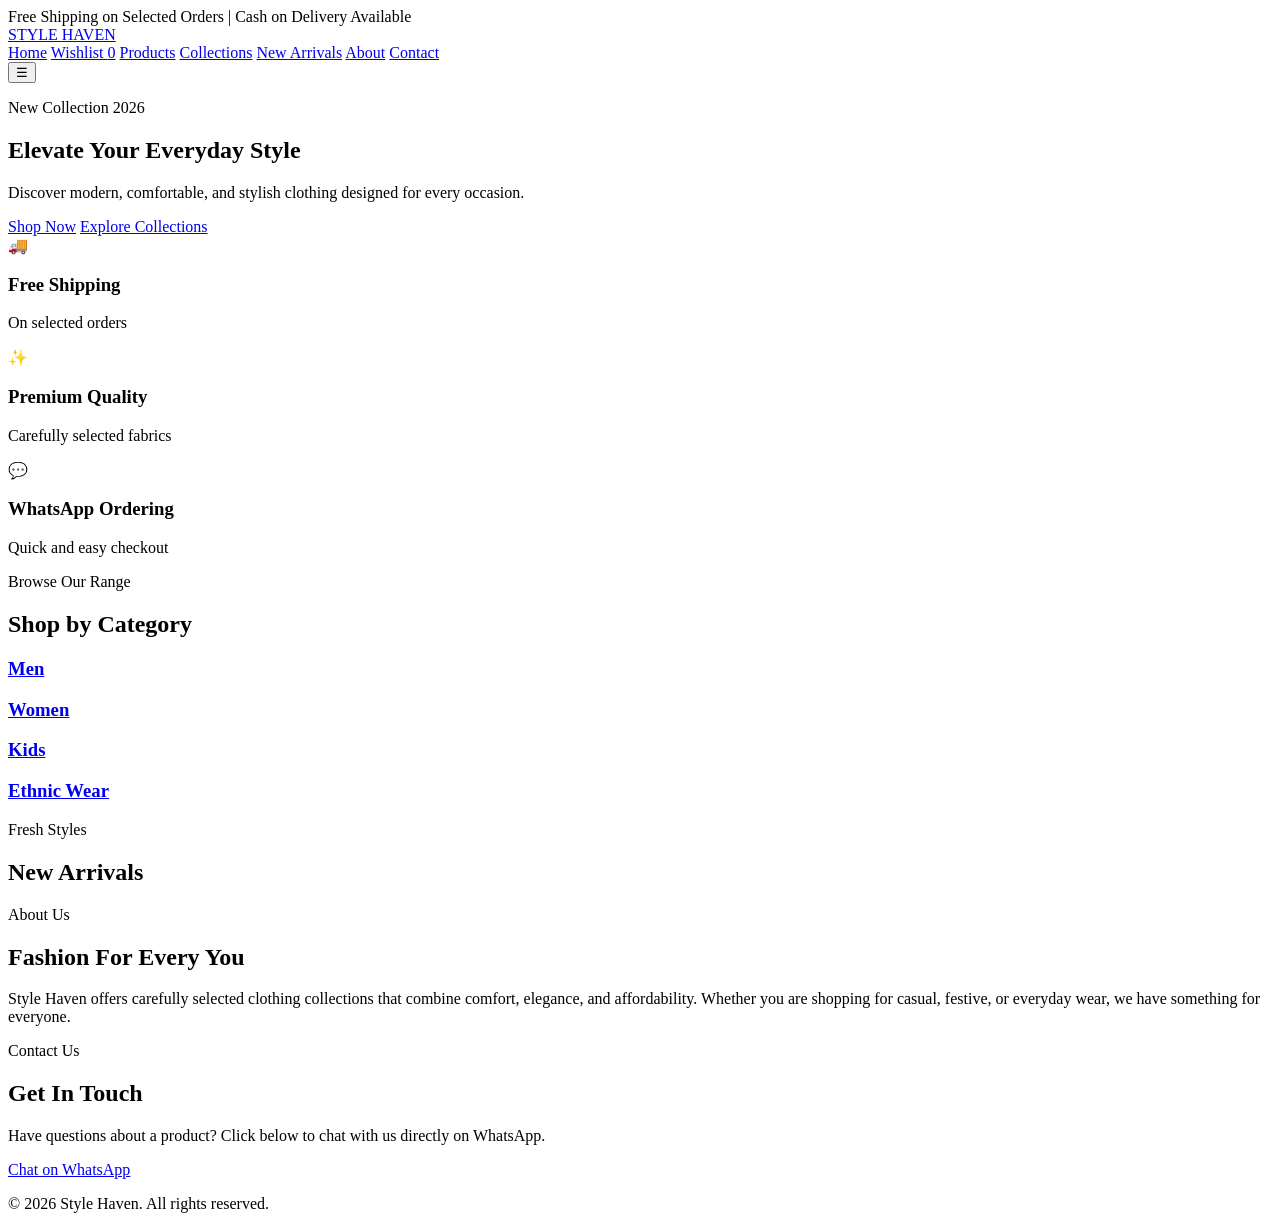
==== commit 60fdf6e2: "Add files via upload" ====
--- a/index.html
+++ b/index.html
@@ -5,7 +5,7 @@
     <meta name="viewport" content="width=device-width, initial-scale=1.0">
     <title>Style Haven | Modern Clothing Collection</title>
     <meta name="description" content="Shop modern, comfortable, and stylish clothing for men, women, kids, and ethnic wear at Style Haven.">
-    <link rel="stylesheet" href="style.css">
+    <link rel="stylesheet" href="css/style.css">
 </head>
 <body>
 
@@ -128,6 +128,7 @@
         <p>© 2026 Style Haven. All rights reserved.</p>
     </footer>
 
-    <script src="script.js"></script>
+    <script src="js/config.js"></script>
+    <script src="js/script.js"></script>
 </body>
 </html>
